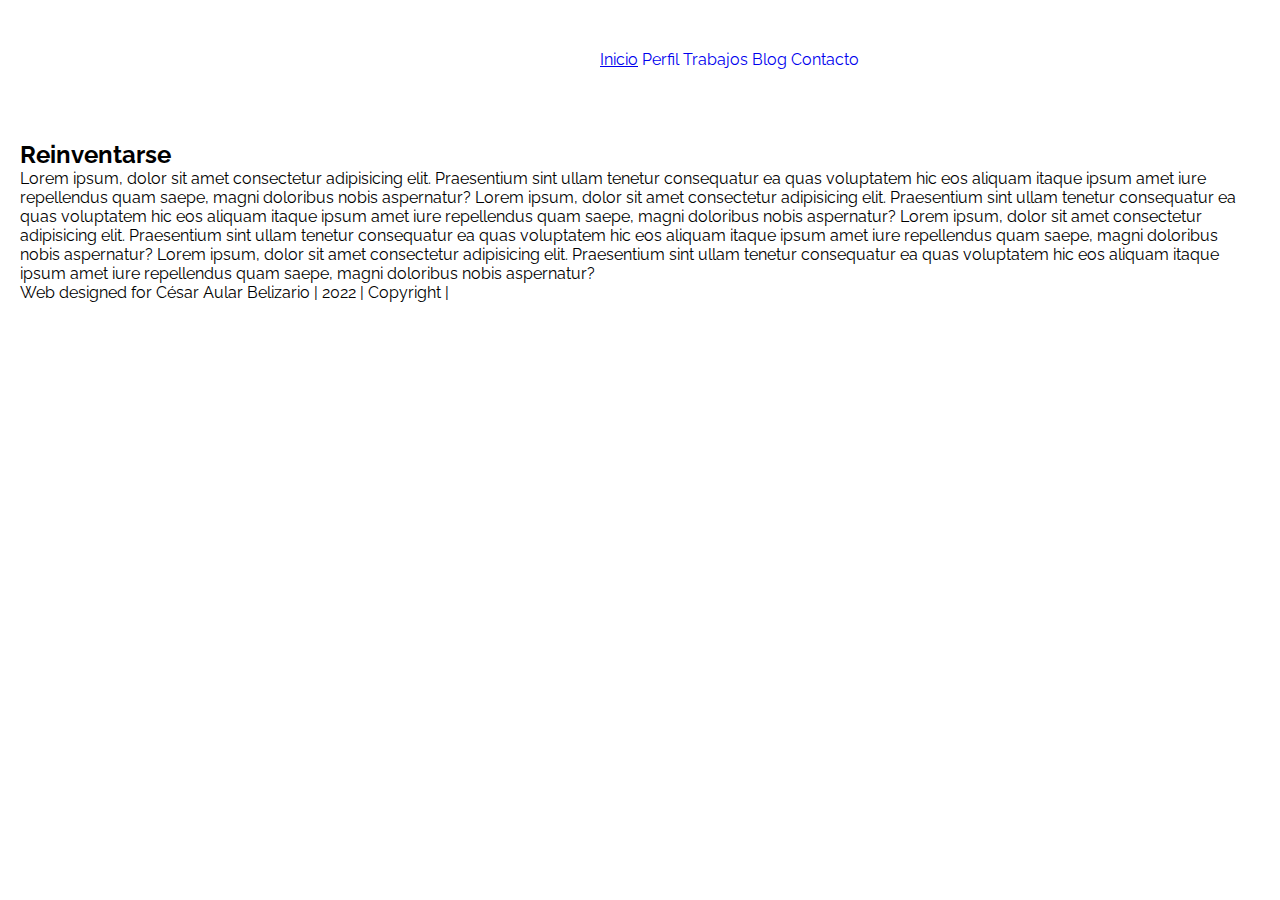
==== pages/blog.html @ efae6727 "first commit" ====
<!DOCTYPE html>
<html lang="es">
<head>
    <meta charset="UTF-8">
    <meta http-equiv="X-UA-Compatible" content="IE=edge">
    <meta name="viewport" content="width=device-width, initial-scale=1.0">
    <title>César Aular</title>
    <link rel="preconnect" href="https://fonts.googleapis.com">
    <link rel="preconnect" href="https://fonts.gstatic.com" crossorigin>
    <link href="https://fonts.googleapis.com/css2?family=Raleway:wght@200;300;400;500;600;700&display=swap" rel="stylesheet">
    <link rel="icon" type="images/png" href="../images/vitamina.png">
    <link rel="stylesheet" href="../css/style.css">
</head>

<body>

    <nav class="nav">
        <ul class="nav__links">
            
            <li class="nav__item">
                <a href="../index.html">Inicio</a>
            </li>
            <li class=nav__item>
                <a class="nav__link" href="perfil.html">Perfil</a>
            </li>
            <li class=nav__item>
                <a class="nav__link" href="trabajos.html">Trabajos</a>
            </li>
            <li class=nav__item>
                <a class="nav__link" href="blog.html">Blog</a>
            </li>
            <li class=nav__item>
                <a class="nav__link" href="contacto.html">Contacto</a>
            </li>

        </ul>
    </nav>

</body>
<main>
    <section>
        <h2> Reinventarse </h2>

        <p> Lorem ipsum, dolor sit amet consectetur adipisicing elit. Praesentium sint ullam tenetur consequatur ea
            quas voluptatem hic eos aliquam itaque ipsum amet iure repellendus quam saepe, magni doloribus nobis
            aspernatur? Lorem ipsum, dolor sit amet consectetur adipisicing elit. Praesentium sint ullam tenetur consequatur ea
            quas voluptatem hic eos aliquam itaque ipsum amet iure repellendus quam saepe, magni doloribus nobis
            aspernatur? Lorem ipsum, dolor sit amet consectetur adipisicing elit. Praesentium sint ullam tenetur consequatur ea
            quas voluptatem hic eos aliquam itaque ipsum amet iure repellendus quam saepe, magni doloribus nobis
            aspernatur? Lorem ipsum, dolor sit amet consectetur adipisicing elit. Praesentium sint ullam tenetur consequatur ea
            quas voluptatem hic eos aliquam itaque ipsum amet iure repellendus quam saepe, magni doloribus nobis
            aspernatur?
        
        </p>    
        
    </section>
    

</main>
<footer class="footer">
    <p class="footer__creditos"></p>  Web designed for César Aular Belizario | 2022 | Copyright | </p>
</footer>
</html>
---- css/style.css ----
@import url("https://fonts.googleapis.com/css2?family=Raleway:wght@200;300;400;500;600;700&display=swap");

*{
    margin:0;
    padding: 0;
    box-sizing: border-box;
}

body {

    font-family: 'Raleway', sans-serif;
    background-color: white;

}


/* NAV */

.nav {

    
    height: 10vh;
    position: sticky
    
}

.nav__links 

{
    list-style: none;
    margin-left: 600px;
    margin-top: 50px;
}

.nav__link {

    text-decoration: none;
}

.nav__item 

{
    
    display:inline-block
    
}

/* HEADER */

.header {
    display: flex;
    background-image: url('../images/shahadat-rahman-BfrQnKBulYQ-unsplash.png');
    background-size: cover;
    justify-content: space-between;
    height: 60vh;
    padding: 0 20px;
    

}

/* MAIN */

.profile 

{
    height: 400px;
    background-color: gainsboro 
    
}

.profile title 
{
    justify-content: center;
    margin-top: 25px;
    
}

h1 {
    color: white;
    font-family: 'Raleway', sans-serif;
    margin-top: 25px;
     
    
}

h2 {
    color: black;
    padding: 0 20px;
}

h3 
{
    color: white;
    
}

p 
{
    padding: 0 20px;
}

.profile, .profile__title, .profile text 

{

margin-top: 25px;
height: 60vh;    
padding-left: 30%;
display: flex;
justify-content:space-around



}



/* GRID */

.grid-galeria 

{
    grid-template-columns: repeat(2, 1fr) ;
    row-gap: 15px;
    width: 80% ;
    height: 75vh  ;
    display: grid
    
    
}



/*Contenedor padre trabajos */

.container {

    background-color: black;
    height: 60vh;
    display: flex;
    justify-content: space-between
}



/*contenedor hijos trabajos */ 

.container__works 
{
    color: white;
}


/* FOOTER */

.footer
 {
    height: 25vh;
    background-color: white;
    justify-content: center;
    padding: 0 20px;
    
}

.social 
{
   padding-left: 80% 
}

@media screen and (max-width: 320px) {
    .profile, .profile__title, .profile text 

{

margin-top: 25px;
height: 60vh;    
padding-left: 30%;
flex-direction: column;
justify-content:space-around }
    
}
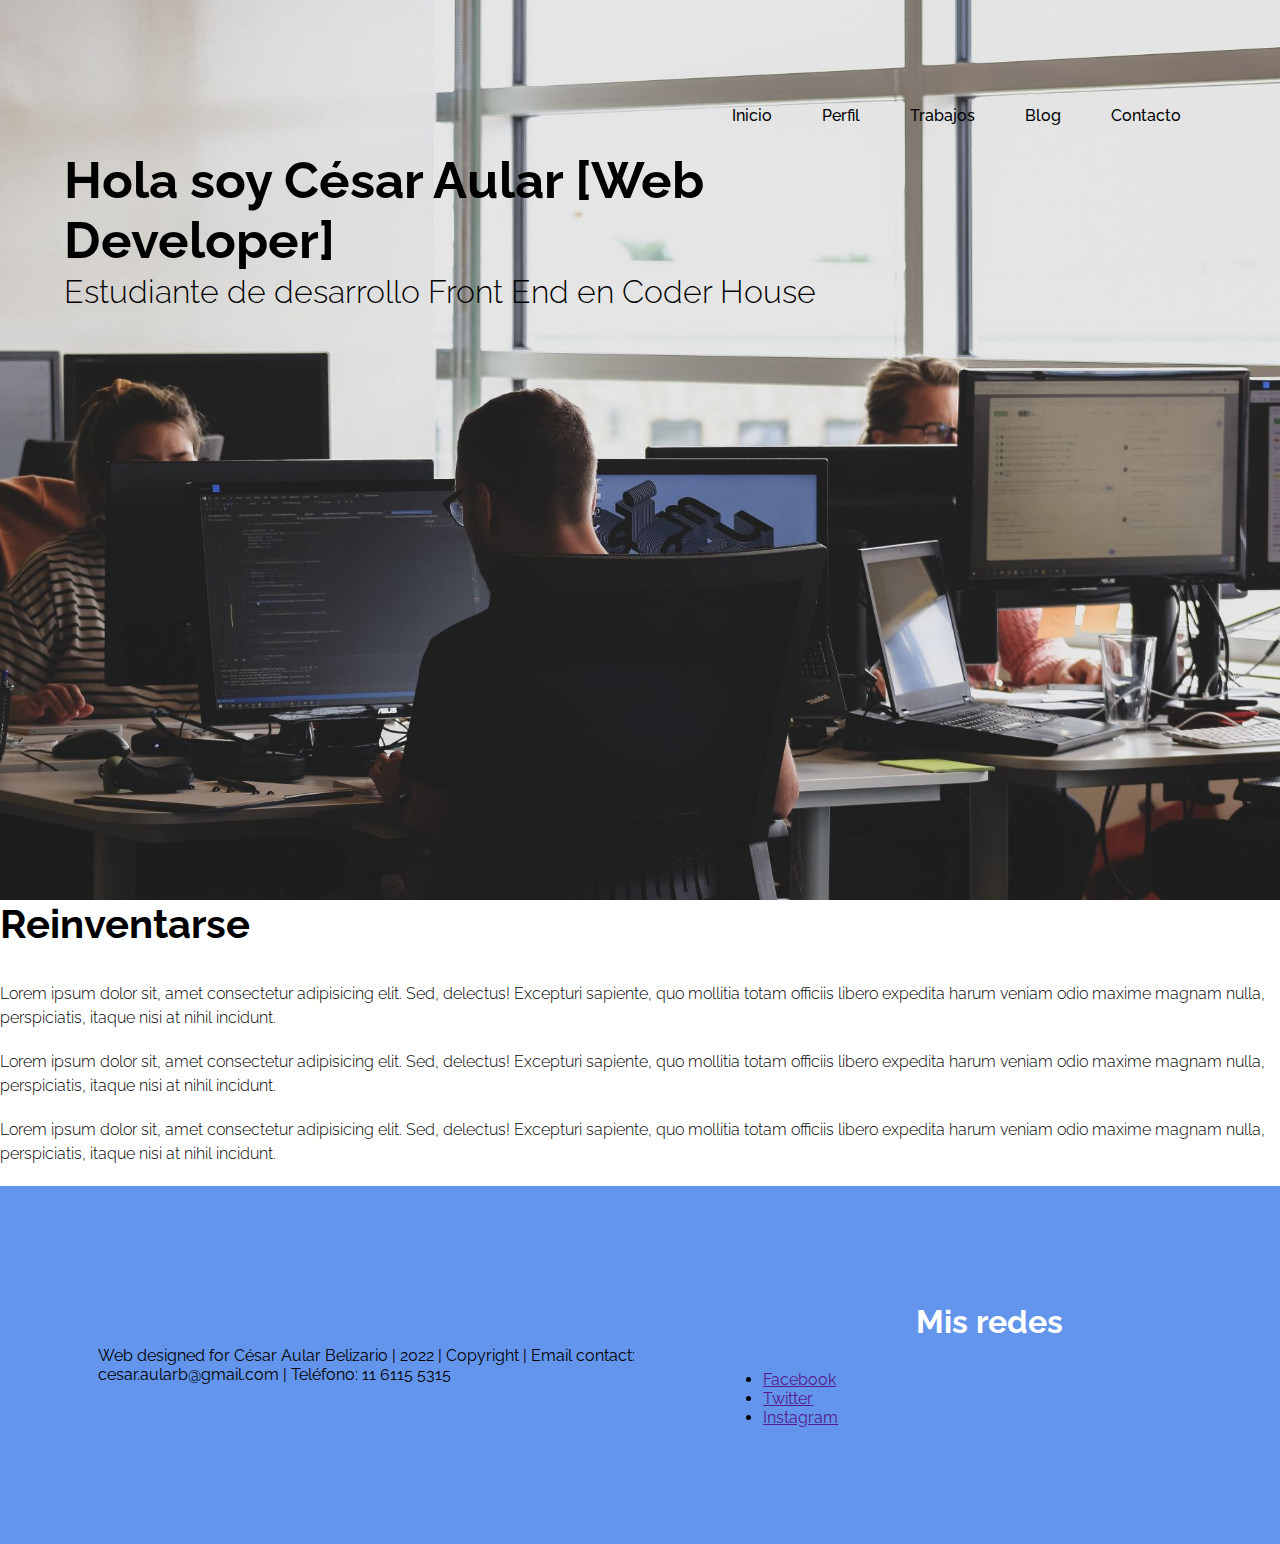
==== commit 10e117c5: "nuevos cambios" ====
--- a/pages/blog.html
+++ b/pages/blog.html
@@ -1,5 +1,6 @@
 <!DOCTYPE html>
 <html lang="es">
+
 <head>
     <meta charset="UTF-8">
     <meta http-equiv="X-UA-Compatible" content="IE=edge">
@@ -7,57 +8,84 @@
     <title>César Aular</title>
     <link rel="preconnect" href="https://fonts.googleapis.com">
     <link rel="preconnect" href="https://fonts.gstatic.com" crossorigin>
-    <link href="https://fonts.googleapis.com/css2?family=Raleway:wght@200;300;400;500;600;700&display=swap" rel="stylesheet">
+    <link href="https://fonts.googleapis.com/css2?family=Raleway:wght@200;300;400;500;600;700&display=swap"
+        rel="stylesheet">
     <link rel="icon" type="images/png" href="../images/vitamina.png">
     <link rel="stylesheet" href="../css/style.css">
 </head>
 
 <body>
 
-    <nav class="nav">
-        <ul class="nav__links">
-            
-            <li class="nav__item">
-                <a href="../index.html">Inicio</a>
-            </li>
-            <li class=nav__item>
-                <a class="nav__link" href="perfil.html">Perfil</a>
-            </li>
-            <li class=nav__item>
-                <a class="nav__link" href="trabajos.html">Trabajos</a>
-            </li>
-            <li class=nav__item>
-                <a class="nav__link" href="blog.html">Blog</a>
-            </li>
-            <li class=nav__item>
-                <a class="nav__link" href="contacto.html">Contacto</a>
-            </li>
+    <header class="hero">
+        <div class="container">
+            <nav class="nav">
 
-        </ul>
-    </nav>
+                <a class="nav__items" href="../index.html">Inicio</a>
+                <a class="nav__items" href="perfil.html">Perfil</a>
+                <a class="nav__items" href="trabajos.html">Trabajos</a>
+                <a class="nav__items" href="blog.html">Blog</a>
+                <a class="nav__items" href="contacto.html">Contacto</a>
 
+            </nav>
+            <section class="hero__container">
+                <div class="hero__texts">
+                    <h1 class="hero__title"> Hola soy César Aular [Web Developer] </h1>
+
+                    <h3 class="hero__subtitle"> Estudiante de desarrollo Front End en Coder House </h3>
+
+                </div>
+            </section>
+        </div>
+    </header>
 </body>
 <main>
-    <section>
-        <h2> Reinventarse </h2>
 
-        <p> Lorem ipsum, dolor sit amet consectetur adipisicing elit. Praesentium sint ullam tenetur consequatur ea
-            quas voluptatem hic eos aliquam itaque ipsum amet iure repellendus quam saepe, magni doloribus nobis
-            aspernatur? Lorem ipsum, dolor sit amet consectetur adipisicing elit. Praesentium sint ullam tenetur consequatur ea
-            quas voluptatem hic eos aliquam itaque ipsum amet iure repellendus quam saepe, magni doloribus nobis
-            aspernatur? Lorem ipsum, dolor sit amet consectetur adipisicing elit. Praesentium sint ullam tenetur consequatur ea
-            quas voluptatem hic eos aliquam itaque ipsum amet iure repellendus quam saepe, magni doloribus nobis
-            aspernatur? Lorem ipsum, dolor sit amet consectetur adipisicing elit. Praesentium sint ullam tenetur consequatur ea
-            quas voluptatem hic eos aliquam itaque ipsum amet iure repellendus quam saepe, magni doloribus nobis
-            aspernatur?
-        
-        </p>    
-        
-    </section>
     
+    </figure>
 
+    <div class="about__text">
+        <div class="blog__grid">
+            <h2 class="subtitle"> Reinventarse </h2>
+            <p class="about__paragraph">Lorem ipsum dolor sit, amet consectetur adipisicing elit. Sed, delectus!
+                Excepturi sapiente, quo mollitia totam officiis libero expedita harum veniam odio maxime magnam
+                nulla, perspiciatis, itaque nisi at nihil incidunt.
+            </p>
+            <p class="about__paragraph">Lorem ipsum dolor sit, amet consectetur adipisicing elit. Sed, delectus!
+                Excepturi sapiente, quo mollitia totam officiis libero expedita harum veniam odio maxime magnam
+                nulla, perspiciatis, itaque nisi at nihil incidunt.
+            </p>
+            <p class="about__paragraph">Lorem ipsum dolor sit, amet consectetur adipisicing elit. Sed, delectus!
+                Excepturi sapiente, quo mollitia totam officiis libero expedita harum veniam odio maxime magnam
+                nulla, perspiciatis, itaque nisi at nihil incidunt.
+            </p>
+        </div>
+    </div>
 </main>
+
 <footer class="footer">
-    <p class="footer__creditos"></p>  Web designed for César Aular Belizario | 2022 | Copyright | </p>
+    <div class="container footer__grid">
+        <p class="container footer__text"> Web designed for César Aular Belizario | 2022 | Copyright |
+            Email contact: cesar.aularb@gmail.com | Teléfono: 11 6115 5315 </p>
+
+
+        <section class="footer__contact">
+
+            <h3 class="footer__title"> Mis redes </h3>
+
+            <ul class="social">
+                <li>
+                    <a href="" class="facebook"> <i class="fa-brands fa-facebook-square"></i> Facebook </a>
+                </li>
+                <li>
+                    <a href="" class="twitter"><i class="fa-brands fa-twitter"></i> Twitter </a>
+                </li>
+                <li>
+                    <a href="" class="instagram"><i class="fa-brands fa-instagram"></i> Instagram </a>
+                </li>
+            </ul>
+        </section>
+    </div>
+
 </footer>
-</html>
+
+</html>--- a/css/style.css
+++ b/css/style.css
@@ -6,176 +6,243 @@
     box-sizing: border-box;
 }
 
+
 body {
-
-    font-family: 'Raleway', sans-serif;
-    background-color: white;
-
-}
-
-
-/* NAV */
+  font-family: "Raleway", sans-serif;
+  background-color: white;
+  
+}
+
+
+.container {
+  width: 90%;
+  margin: 0 auto;
+  overflow: hidden;
+  padding: 80px 0;
+  max-width: 1200px;
+}
+
+.subtitle {
+    color: black;
+    font-size: 2.5rem;
+    margin-bottom: 35px;
+}
+
+/* header */
+
+.hero {
+    height: 100vh;
+    background-image: url('../images/devbg..jpg');
+    background-repeat: no-repeat;
+    background-size: cover;
+    background-attachment: fixed;
+    background-position: center;
+}
 
 .nav {
-
+    display: flex;
+    justify-content: flex-end;
+    height: 70px;
+    align-items: center;
+    font-weight: 500;
+
+}
+
+.nav__items {
+    color: black;
+    text-decoration: none;
+    margin-right: 20px;
+    padding: 10px 15px;
+    font-weight: inherit;
+
+}
+
+.hero__container {
+    display: flex;
+    color: black
+}
+
+.hero__texts {
+    width: 80%;
+    margin-bottom: 60px;
+}
+
+.hero__title {
+    font-size: 3.2rem;
+
+}
+
+.hero__subtitle {
+    font-size: 2rem;
+    font-weight: 280;
+    margin: 3px 0;
+}
+
+  
+/* presentation */
+
+.presentation {
+
+    text-align: center;
+
+}
+
+.presentation__picture {
+    width: 150px;
+    height: 150px;
+    border-radius: 50%;
+    margin-bottom: 10px;
+    object-fit: cover;
+    object-position: top;
+}
+
+.presentation__copy {
+width: 80%;
+margin: 0 auto;
+
+}
+
+/* about */
+
+.about {
+    min-height: 400px;
+    display: grid;
+    grid-template-columns: 1fr 1fr;
+    row-gap: 80px;
+    justify-items: center;
+    align-items: center;
+}
+
+.about__img {
+    text-align: center;
+}
+
+.about__picture {
+max-width: 80%;
+}
+
+.about__paragraph {
+    margin-bottom: 20px;
+    line-height: 1.5;
+    font-weight: 300;
+
+}
+
+/* projects */
+
+.projects {
+    background: #f2f2f2
+
+}
+
+.projects__grid {
+    display: grid;
+    height: 550px;
+    grid-template-areas: 
+    "img1 img1 img2 img3"
+    "img1 img1 img4 img5";
+    gap: 10px;
+}
+
+.projects__items {
+    position: relative;
+    width: 100%;
+    height: 100%;
+    overflow: hidden;
+}
+
+.projects__img {
+    width: 100%;
+    height: 100%;
+    object-fit: cover;
+    cursor: pointer;
+}
+
+.projects__items:nth-of-type(1) {
+    grid-area: img1;
+}
+
+.projects__items:nth-of-type(2) {
+    grid-area: img2;
+}
+
+.projects__items:nth-of-type(3) {
+    grid-area: img3;
+}
+
+.projects__items:nth-of-type(4) {
+    grid-area: img4;
+}
+
+.projects__items:nth-of-type(5) {
+    grid-area: img5;
+}
+
+.projects__hover {
+    top: 0;
+    left: 0;
+    width: 100%;
+    height:100%;
+    color: white;
+    text-align: center;
+    display: flex;
+    flex-direction: column;
+    justify-content: center;
+    position: absolute;
+    cursor: pointer;
+    transition: transform .3s ease-in-out;
+    transform: translateX(100%) ;
+    background: #dc143c8c
     
-    height: 10vh;
-    position: sticky
+}
+
+.projects__items:hover .projects__hover {
+    transform: translateX(0%);
+}
+
+.projects__icon {
+margin-top: 10px;
+font-size: 30px;
+}
+
+/* footer */
+
+.footer {
+background-color: cornflowerblue;
+}
+
+.footer__grid {
+    display: grid;
+    grid-template-columns: 3fr 2fr;
+    gap: 20px;
+    align-items: center;
+}
+
+.footer__title {
+    font-weight: 300px;
+    color: white;
+    font-size: 2rem;
+    margin-bottom: 30px;
+    text-align: center;
+
+}
+
+.footer__social {
+    display: flex;
+    justify-content: space-evenly;
     
 }
 
-.nav__links 
-
-{
-    list-style: none;
-    margin-left: 600px;
-    margin-top: 50px;
-}
-
-.nav__link {
-
-    text-decoration: none;
-}
-
-.nav__item 
-
-{
+.footer__icon {
+    width: 70px;
+    height: 70px;
+
+}
+
+/* responsive design */
+
+@media screen and (max-width: 800px) {
     
-    display:inline-block
-    
-}
-
-/* HEADER */
-
-.header {
-    display: flex;
-    background-image: url('../images/shahadat-rahman-BfrQnKBulYQ-unsplash.png');
-    background-size: cover;
-    justify-content: space-between;
-    height: 60vh;
-    padding: 0 20px;
-    
-
-}
-
-/* MAIN */
-
-.profile 
-
-{
-    height: 400px;
-    background-color: gainsboro 
-    
-}
-
-.profile title 
-{
-    justify-content: center;
-    margin-top: 25px;
-    
-}
-
-h1 {
-    color: white;
-    font-family: 'Raleway', sans-serif;
-    margin-top: 25px;
-     
-    
-}
-
-h2 {
-    color: black;
-    padding: 0 20px;
-}
-
-h3 
-{
-    color: white;
-    
-}
-
-p 
-{
-    padding: 0 20px;
-}
-
-.profile, .profile__title, .profile text 
-
-{
-
-margin-top: 25px;
-height: 60vh;    
-padding-left: 30%;
-display: flex;
-justify-content:space-around
-
-
-
-}
-
-
-
-/* GRID */
-
-.grid-galeria 
-
-{
-    grid-template-columns: repeat(2, 1fr) ;
-    row-gap: 15px;
-    width: 80% ;
-    height: 75vh  ;
-    display: grid
-    
-    
-}
-
-
-
-/*Contenedor padre trabajos */
-
-.container {
-
-    background-color: black;
-    height: 60vh;
-    display: flex;
-    justify-content: space-between
-}
-
-
-
-/*contenedor hijos trabajos */ 
-
-.container__works 
-{
-    color: white;
-}
-
-
-/* FOOTER */
-
-.footer
- {
-    height: 25vh;
-    background-color: white;
-    justify-content: center;
-    padding: 0 20px;
-    
-}
-
-.social 
-{
-   padding-left: 80% 
-}
-
-@media screen and (max-width: 320px) {
-    .profile, .profile__title, .profile text 
-
-{
-
-margin-top: 25px;
-height: 60vh;    
-padding-left: 30%;
-flex-direction: column;
-justify-content:space-around }
-    
-}
+}
+
+
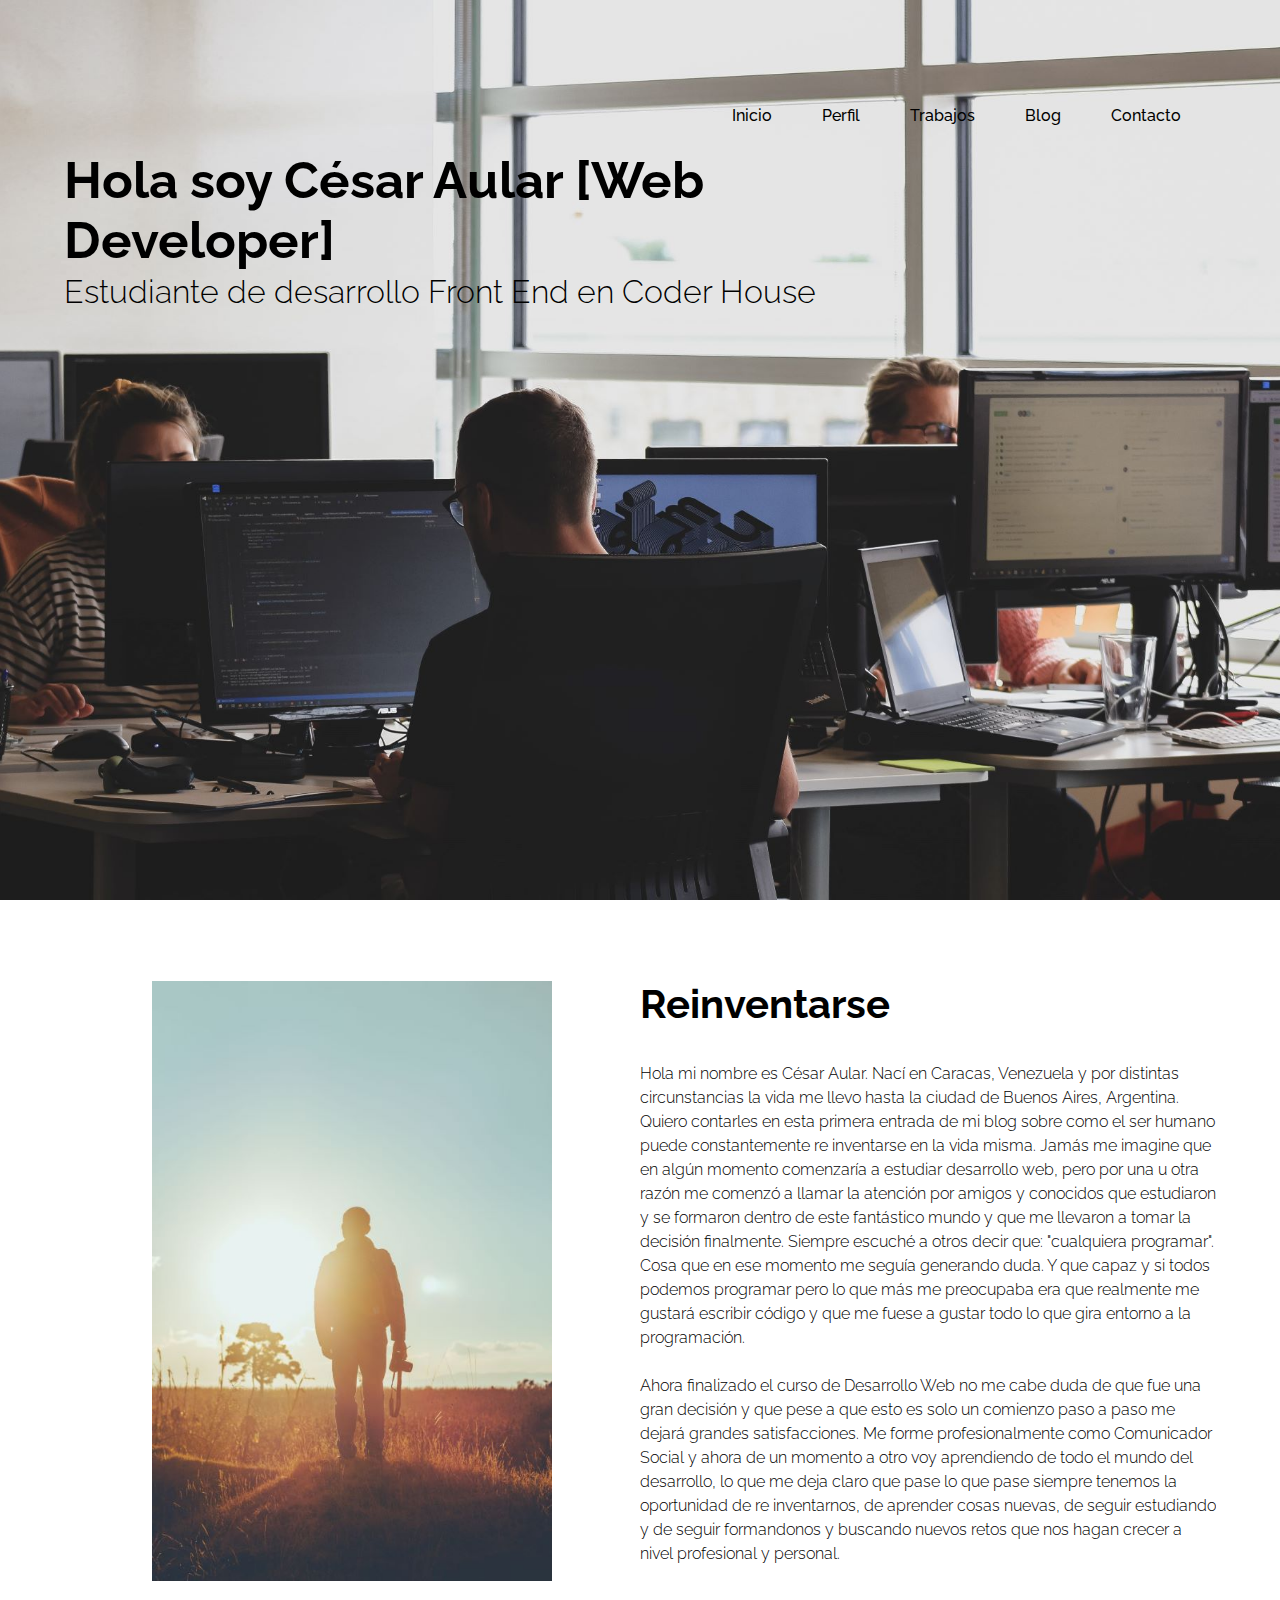
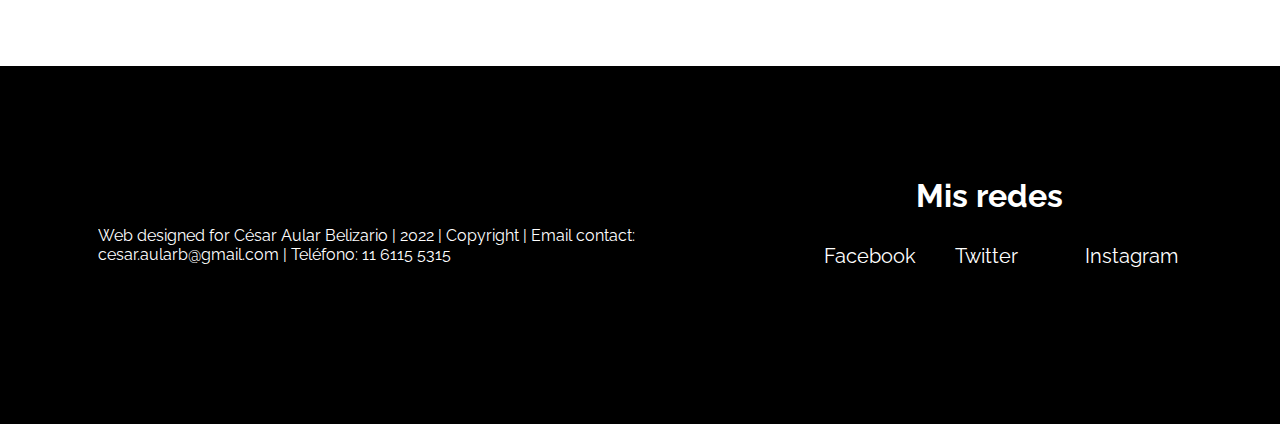
==== commit 6eb43526: "last" ====
--- a/pages/blog.html
+++ b/pages/blog.html
@@ -39,27 +39,38 @@
     </header>
 </body>
 <main>
+    <section class="about container">
+        <figure class="about__img about__img--left">
+            <img src="../images/img6.jpg" class="about__picture">
+        </figure>
 
-    
-    </figure>
+        <div class="about__text">
+            <h2 class="subtitle"> Reinventarse </h2>
+            <p class="about__paragraph"> Hola mi nombre es César Aular. Nací en Caracas, Venezuela y por distintas
+                circunstancias la vida me llevo hasta la ciudad de Buenos Aires, Argentina. Quiero contarles en esta
+                primera entrada de mi blog sobre como el ser humano puede constantemente re inventarse en la vida misma.
+                Jamás me imagine que en algún momento comenzaría a estudiar desarrollo web, pero por una u otra razón me
+                comenzó a llamar la atención por amigos y conocidos que estudiaron y se formaron dentro de este
+                fantástico mundo y que me llevaron a tomar la decisión finalmente. Siempre escuché a otros decir que:
+                "cualquiera programar". Cosa que en ese momento me seguía generando duda. Y que capaz y si todos podemos
+                programar pero lo que más me preocupaba era que realmente me gustará escribir código y que me fuese a
+                gustar todo lo que gira entorno a la programación.
+                <br>
 
-    <div class="about__text">
-        <div class="blog__grid">
-            <h2 class="subtitle"> Reinventarse </h2>
-            <p class="about__paragraph">Lorem ipsum dolor sit, amet consectetur adipisicing elit. Sed, delectus!
-                Excepturi sapiente, quo mollitia totam officiis libero expedita harum veniam odio maxime magnam
-                nulla, perspiciatis, itaque nisi at nihil incidunt.
-            </p>
-            <p class="about__paragraph">Lorem ipsum dolor sit, amet consectetur adipisicing elit. Sed, delectus!
-                Excepturi sapiente, quo mollitia totam officiis libero expedita harum veniam odio maxime magnam
-                nulla, perspiciatis, itaque nisi at nihil incidunt.
-            </p>
-            <p class="about__paragraph">Lorem ipsum dolor sit, amet consectetur adipisicing elit. Sed, delectus!
-                Excepturi sapiente, quo mollitia totam officiis libero expedita harum veniam odio maxime magnam
-                nulla, perspiciatis, itaque nisi at nihil incidunt.
+                <br>
+
+                Ahora finalizado el curso de Desarrollo Web no me
+                cabe duda de que fue una gran decisión y que pese a que esto es solo un comienzo paso a paso me dejará
+                grandes satisfacciones. Me forme profesionalmente como Comunicador Social y ahora de un momento a otro
+                voy aprendiendo de todo el mundo del desarrollo, lo que me deja claro que pase lo que pase siempre
+                tenemos la oportunidad de re inventarnos, de aprender cosas nuevas, de seguir estudiando y de seguir
+                formandonos y buscando nuevos retos que nos hagan crecer a nivel profesional y personal.
             </p>
         </div>
-    </div>
+
+    </section>
+
+
 </main>
 
 <footer class="footer">
@@ -72,15 +83,18 @@
 
             <h3 class="footer__title"> Mis redes </h3>
 
-            <ul class="social">
+            <ul class="footer__social">
                 <li>
-                    <a href="" class="facebook"> <i class="fa-brands fa-facebook-square"></i> Facebook </a>
+                    <a href="https://www.facebook.com/cesar.aularbelizario/" class="footer__icon"> <i
+                            class="fa-brands fa-facebook-square"></i> Facebook </a>
                 </li>
                 <li>
-                    <a href="" class="twitter"><i class="fa-brands fa-twitter"></i> Twitter </a>
+                    <a href="https://twitter.com/CesarAular" class="footer__icon"><i class="fa-brands fa-twitter"></i>
+                        Twitter </a>
                 </li>
                 <li>
-                    <a href="" class="instagram"><i class="fa-brands fa-instagram"></i> Instagram </a>
+                    <a href="https://www.instagram.com/aular.ces/" class="footer__icon"><i
+                            class="fa-brands fa-instagram"></i> Instagram </a>
                 </li>
             </ul>
         </section>
--- a/css/style.css
+++ b/css/style.css
@@ -208,7 +208,7 @@
 /* footer */
 
 .footer {
-background-color: cornflowerblue;
+background-color:black
 }
 
 .footer__grid {
@@ -216,6 +216,10 @@
     grid-template-columns: 3fr 2fr;
     gap: 20px;
     align-items: center;
+}
+
+.footer__text {
+    color: white;
 }
 
 .footer__title {
@@ -234,15 +238,210 @@
 }
 
 .footer__icon {
+    display: flex;
     width: 70px;
     height: 70px;
-
-}
+    color: white;
+    text-decoration: none;
+    font-size: 20px;
+
+}
+
+/* Contacto */
+
+.form__input {
+    font-family: inherit;
+    font-size: 1rem;
+    padding: .8em 1em;
+    outline: none;
+    border: none;
+    border: 1px solid black;
+    border-radius: 0.2em;
+}
+
+.form__input--mesagge {
+    resize: none;
+    padding: 1.8em 1em;
+    margin-bottom: 1.5em;
+}
+
+.form__cta {
+    font-family: inherit;
+    font-size: 1rem;
+    background-color: #089FE0;
+    color: #f2f2f2;
+    border: none;
+    font-weight: 300;
+    padding: .7em 0;
+    border-radius: .2em;
+    cursor: pointer;
+    font-weight: 400;
+}
+
+
+.form {
+    background-color: gainsboro;
+    width: 90%;
+    margin: auto;
+    max-width: 400px;
+    border-radius: 1em;
+    padding: 3.5em 1.5em ;
+}
+
+.form__container {
+    width: 100%;
+    display: grid;
+    gap: 1em;
+    grid-auto-columns: 100%;
+}
+
+
 
 /* responsive design */
 
 @media screen and (max-width: 800px) {
+   
+    .nav {
+        justify-content: space-around;
+    }
+
+    .nav__items {
+        font-weight: 400;
+        border-bottom: 1px solid white;
+        margin-right: 0;
+    }
+
+    .hero__texts {
+        width: 100%;
+        margin-bottom: 80px;
+    }
+
+    .hero__title {
+        font-size: 2.5rem;
+        
+    }
+
+    .hero__subtitle {
+        font-size: 1.5rem;
+        
+    }
+
+    /* About */
+
+    .presentation__copy {
+        width: 100%;
+    }
+
+    .about {
+        grid-template-columns: 1fr;
+    }
+
+    .about.container {
+        padding-top: 30px;
+    }
+
+    .about__img--left {
+        text-align: center;
+    }
+
+    .about__text:last-child {
+        grid-row: 3/4;
+
+    }
+
+    /* Herramientas */
+
     
-}
-
-
+
+    .projects__grid{
+        grid-template-areas: 
+        "img1 img1 img2 img2"
+        "img1 img1 img3 img3"
+        "img4 img4 img5 img5";
+
+    }
+
+    /* footer */
+
+    .footer__grid {
+        grid-template-columns: 1fr;
+    }
+
+    .footer__contact {
+        grid-row: 1/2;
+    }
+
+}
+
+@media screen and (max-width: 500px) {
+
+    .subtitle {
+        font-size: 2rem;
+        margin-bottom: 20px
+
+    }
+    .nav {
+        flex-wrap: wrap;
+        justify-content: space-evenly;
+        margin-top: 10px;
+    }
+
+    .nav__items {
+        padding: 0 10px;
+        border: 0;
+    }
+
+    .hero__texts {
+        text-align: center;
+        margin-bottom: 100px;
+    }
+
+    .hero__title {
+        font-size: 2rem;
+
+    }
+
+    /* About */ 
+
+    .presentation__picture {
+        width: 120px;
+        height: 120px;
+    }
+    
+    .about {
+        row-gap: 60px;
+    }
+
+    .about.container {
+        padding-top: 10px;
+    }
+
+    /* Herramientas */
+
+    .projects__grid {
+        grid-template-areas: 
+        "img1"
+        "img2"
+        "img3"
+        "img4"
+        "img5";
+        height: auto;
+        grid-template-rows: repeat(5, 250px);
+        grid-auto-rows: 250px;
+        gap: 10px;
+    }
+
+    /* Footer */
+
+    .footer__title {
+        font-size: 2rem;
+    }
+
+    .footer__icon {
+        font-size: 1rem;
+        justify-content: space-evenly;
+    }
+}
+    
+
+
